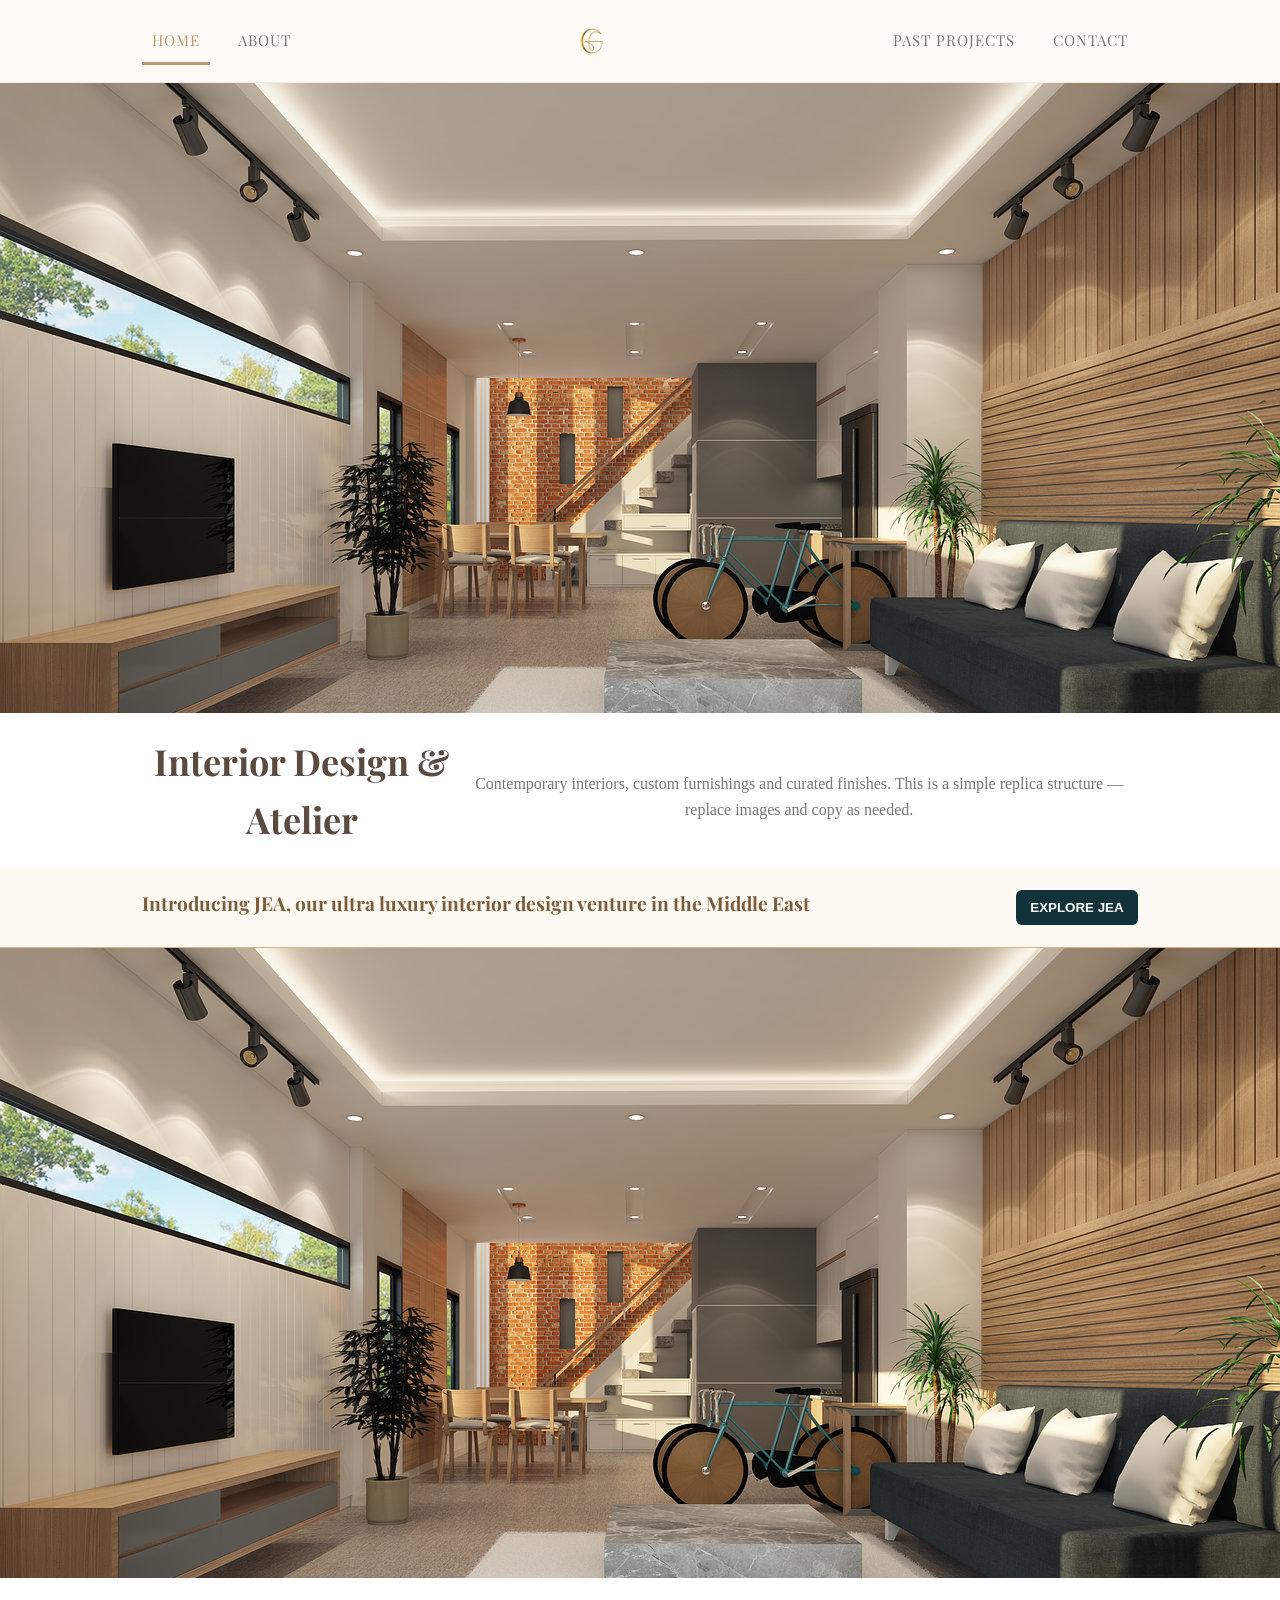
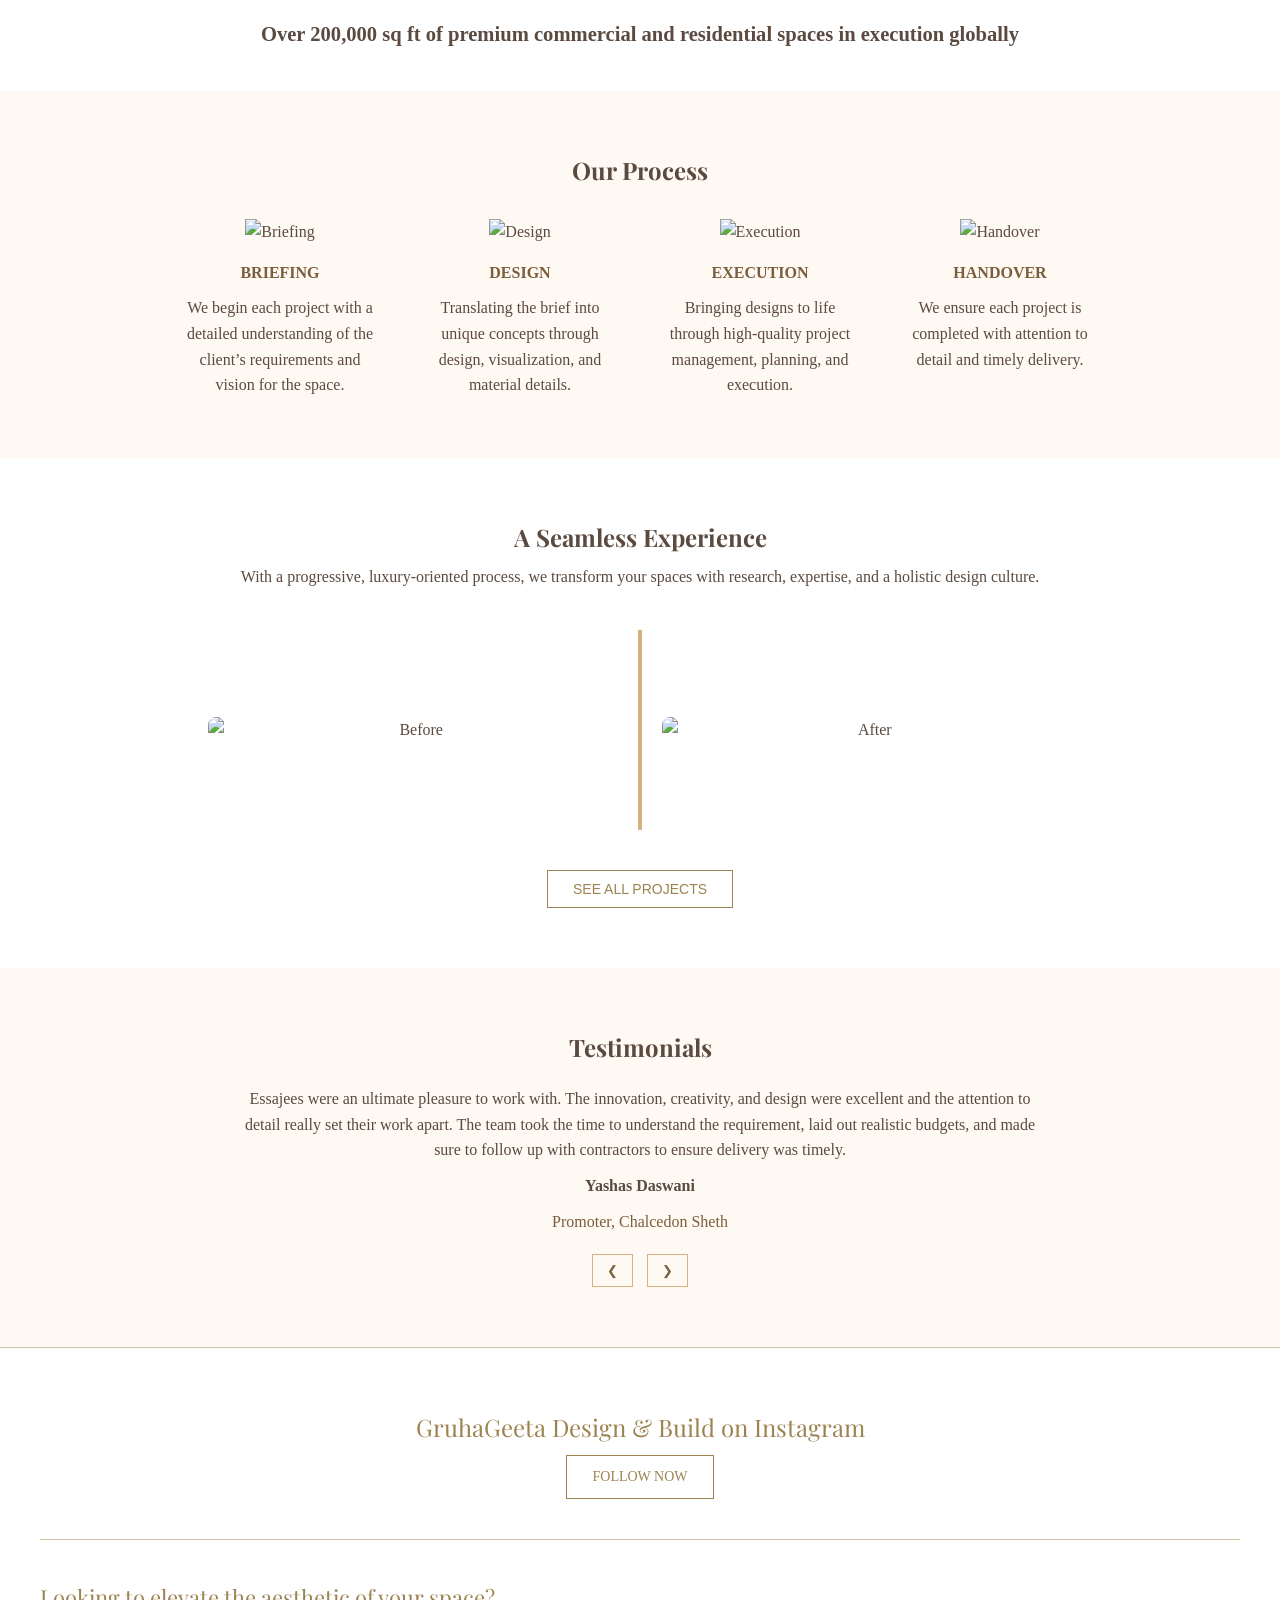
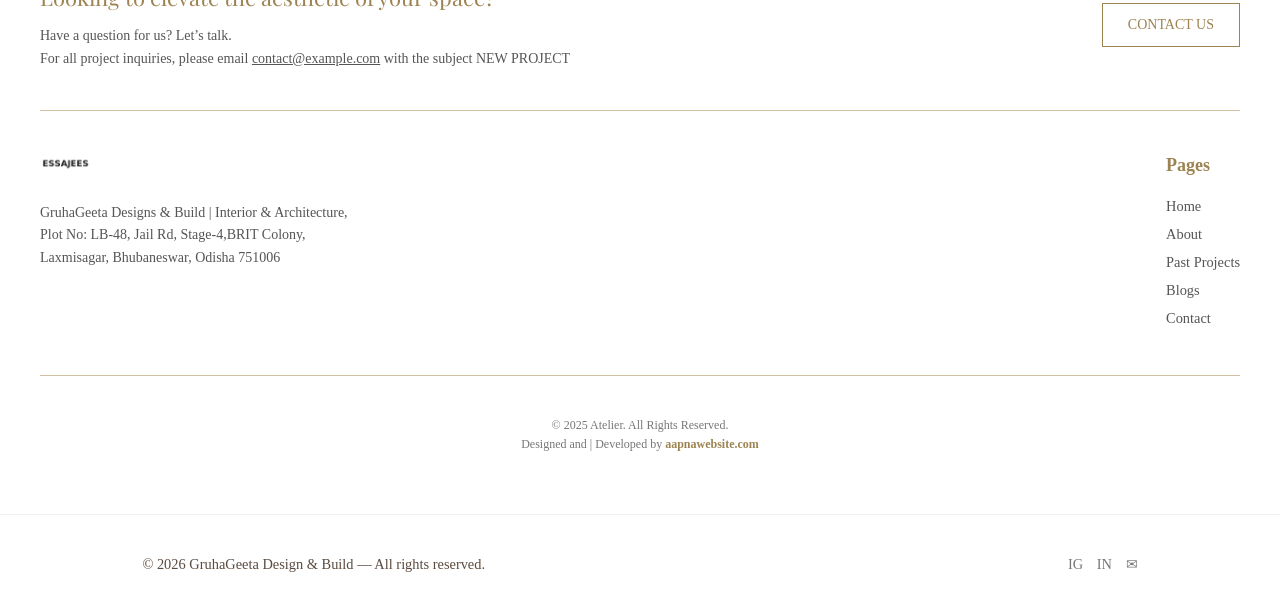
==== index.html @ baf8c3d8 "Add files via upload" ====
<!doctype html>
<html lang="en">
<head>
  <meta charset="utf-8" />
  <meta name="viewport" content="width=device-width,initial-scale=1" />
  <title>GruhaGeeta Design & Build</title>
  <link href="assets/original logo1.png" rel="icon">
  <link rel="preconnect" href="https://fonts.googleapis.com">
  <link href="https://fonts.googleapis.com/css2?family=Playfair+Display:wght@400;600&family=Inter:wght@300;400;600&display=swap" rel="stylesheet">
  <link rel="stylesheet" href="css/style.css">
</head>
<body>
  <header class="site-header">
    <div class="container header-inner">
      <nav class="nav-left">
        <button id="mobile-toggle" aria-expanded="false" aria-label="Open menu">☰</button>
        <ul class="nav-list">
          <li><a href="index.html" class="nav-link active">HOME</a></li>
          <li><a href="about.html" class="nav-link">ABOUT</a></li>
        </ul>
      </nav>

      <div class="logo-area">
        <img src="assets/original logo1.png" alt="GruhaGeeta Design & Build" class="logo">
      </div>

      <nav class="nav-right">
        <ul class="nav-list">
          <li><a href="projects.html" class="nav-link">PAST PROJECTS</a></li>
          <li><a href="contact.html" class="nav-link">CONTACT</a></li>
        </ul>
      </nav>
    </div>
  </header>

  <main>
    <!-- HERO -->
    <section class="hero">
      <img src="assets/interior-3012218_1280.png" alt="Bedroom hero" class="hero-image">
      <div class="hero-overlay">
        <!-- You can add text here if needed -->
      </div>
    </section>

    <!-- A small intro block like the original page might have -->
    <section class="intro container">
      <h1>Interior Design & Atelier</h1>
      <p>Contemporary interiors, custom furnishings and curated finishes. This is a simple replica structure — replace images and copy as needed.</p>
    </section>
  </main>

 <!-- Header -->
  <header class="top-header">
    <div class="container">
      <h2>Introducing JEA, our ultra luxury interior design venture in the Middle East</h2>
      <button class="btn">EXPLORE JEA</button>
    </div>
  </header>

  <!-- Hero Section -->
  <section class="hero">
    <img src="assets/interior-3012218_1280.png" alt="JEA Interior" />
  </section>

  <!-- Overview Section -->
  <section class="overview">
    <h3>Over 200,000 sq ft of premium commercial and residential spaces in execution globally</h3>
  </section>

  <!-- Process Section -->
  <section class="process">
    <h2>Our Process</h2>
    <div class="process-steps">
      <div class="step">
        <img src="https://img.icons8.com/ios/50/000000/briefing.png" alt="Briefing" />
        <h4>BRIEFING</h4>
        <p>We begin each project with a detailed understanding of the client’s requirements and vision for the space.</p>
      </div>
      <div class="step">
        <img src="https://img.icons8.com/ios/50/000000/design--v2.png" alt="Design" />
        <h4>DESIGN</h4>
        <p>Translating the brief into unique concepts through design, visualization, and material details.</p>
      </div>
      <div class="step">
        <img src="https://img.icons8.com/ios/50/000000/construction.png" alt="Execution" />
        <h4>EXECUTION</h4>
        <p>Bringing designs to life through high-quality project management, planning, and execution.</p>
      </div>
      <div class="step">
        <img src="https://img.icons8.com/ios/50/000000/handshake.png" alt="Handover" />
        <h4>HANDOVER</h4>
        <p>We ensure each project is completed with attention to detail and timely delivery.</p>
      </div>
    </div>
  </section>

  <!-- Experience Section -->
  <section class="experience">
    <h2>A Seamless Experience</h2>
    <p>With a progressive, luxury-oriented process, we transform your spaces with research, expertise, and a holistic design culture.</p>
    <div class="experience-images">
      <img src="https://via.placeholder.com/400x250" alt="Before" />
      <div class="divider"></div>
      <img src="https://via.placeholder.com/400x250" alt="After" />
    </div>
    <button class="btn-outline">SEE ALL PROJECTS</button>
  </section>

  <!-- Testimonials Section -->
  <section class="testimonials">
    <h2>Testimonials</h2>
    <p>
      Essajees were an ultimate pleasure to work with. The innovation, creativity, and design were
      excellent and the attention to detail really set their work apart. The team took the time to
      understand the requirement, laid out realistic budgets, and made sure to follow up with
      contractors to ensure delivery was timely.
    </p>
    <h4>Yashas Daswani</h4>
    <p class="subtext">Promoter, Chalcedon Sheth</p>

    <div class="arrows">
      <button class="arrow left">&#10094;</button>
      <button class="arrow right">&#10095;</button>
    </div>
  </section>

<!-- ======= Footer Section ======= -->
<footer class="footer">
  <div class="footer-top">
    <div class="follow-instagram">
      <h2>GruhaGeeta Design & Build on Instagram</h2>
      <a href="https://www.instagram.com/gruhageeta?igsh=YmhuNHJra3NudjNq" class="btn-outline">FOLLOW NOW</a>
    </div>

    <div class="footer-divider"></div>

    <div class="footer-contact">
      <div class="contact-text">
        <h2>Looking to elevate the aesthetic of your space?</h2>
        <p>
          Have a question for us? Let’s talk.<br>
          For all project inquiries, please email 
          <a href="mailto:contact@example.com">contact@example.com</a> 
          with the subject NEW PROJECT
        </p>
      </div>
      <a href="contact.html" class="btn-outline">CONTACT US</a>
    </div>

    <div class="footer-divider"></div>

    <div class="footer-bottom">
      <div class="footer-left">
        <img src="assets/logo.png" alt="Logo" class="footer-logo">
        <p>
          GruhaGeeta Designs & Build | Interior & Architecture,<br>
          Plot No: LB-48, Jail Rd, Stage-4,BRIT Colony,<br>
          Laxmisagar, Bhubaneswar, Odisha 751006
        </p>
        <div class="social-links">
          <a href="#"><i class="fab fa-instagram"></i></a>
          <a href="#"><i class="fab fa-linkedin"></i></a>
          <a href="#"><i class="fas fa-envelope"></i></a>
        </div>
      </div>
      <div class="footer-right">
        <h3>Pages</h3>
        <ul>
          <li><a href="index.html">Home</a></li>
          <li><a href="about.html">About</a></li>
          <li><a href="projects.html">Past Projects</a></li>
          <li><a href="#">Blogs</a></li>
          <li><a href="contact.html">Contact</a></li>
        </ul>
      </div>
    </div>

    <div class="footer-divider"></div>

    <div class="footer-credits">
      <p>© 2025 Atelier. All Rights Reserved.</p>
      <p>Designed and <span></span> | Developed by <span>aapnawebsite.com</span></p>
    </div>
  </div>
</footer>


  <footer class="site-footer">
    <div class="container footer-inner">
      <p>&copy; <span id="year"></span> GruhaGeeta Design & Build — All rights reserved.</p>
      <div class="social">
        <a href="#" aria-label="Instagram">IG</a>
        <a href="#" aria-label="LinkedIn">IN</a>
        <a href="#" aria-label="Email">✉</a>
      </div>
    </div>
  </footer>

  <script src="js/script.js"></script>
</body>
</html>
---- css/style.css ----
/* Shared site CSS - modern, minimal replica look */
:root{
  --cream: #fffaf6;
  --gold: #b89a6f;
  --muted: #777;
  --accent-dark: #12323a;
  --max-width: 1200px;
  --radius: 6px;
  --gap: 20px;
}

*{box-sizing:border-box}
html,body{height:100%;margin:0;font-family:Inter,system-ui,-apple-system,Segoe UI,Roboto,"Helvetica Neue",Arial;}
.container{max-width:var(--max-width);margin:0 auto;padding:0 20px;}

/* Header */
.site-header{
  background:var(--cream);
  border-bottom:1px solid rgba(0,0,0,0.06);
  position:sticky; top:0; z-index:20;
}
.header-inner{
  display:flex;
  align-items:center;
  justify-content:space-between;
  gap:10px;
  padding:14px 0;
}

/* Nav lists */
.nav-list{list-style:none;margin:0;padding:0;display:flex;gap:18px;align-items:center}
.nav-list li{display:inline}
.nav-link{
  text-decoration:none;
  font-family: "Playfair Display", serif;
  font-size:15px;
  letter-spacing:1px;
  color:var(--muted);
  padding:12px 10px;
  border-bottom:3px solid transparent;
}
.nav-link:hover{color:var(--accent-dark)}
.nav-link.active{color:var(--gold); border-bottom-color:var(--gold)}

/* Logo */
.logo-area{display:flex;align-items:center;justify-content:center;flex:0 0 220px}
.logo{height:42px; width:auto; object-fit:contain}

/* Hero */
.hero{position:relative; height:70vh; min-height:420px; overflow:hidden}
.hero-image{width:100%; height:100%; object-fit:cover; display:block; filter:contrast(0.98) saturate(0.95)}
.hero-overlay{position:absolute; inset:0; pointer-events:none}

/* Intro */
.intro{padding:48px 0; text-align:center}
.intro h1{font-family:"Playfair Display", serif; margin:0;font-size:36px}
.intro p{color:var(--muted);max-width:820px;margin:12px auto 0;line-height:1.6}

/* Content layout */
.content{padding:48px 0}
.two-col{display:grid;grid-template-columns:1fr 1fr;gap:24px;align-items:center}
.project-grid{display:grid;grid-template-columns:repeat(3,1fr);gap:20px}
.project-card{background:#fff;border-radius:8px;padding:12px;box-shadow:0 6px 18px rgba(0,0,0,0.05)}
.project-card img{width:100%;border-radius:6px;display:block}



* {
  margin: 0;
  padding: 0;
  box-sizing: border-box;
}

body {
  font-family: "Georgia", serif;
  background: #fff;
  color: #5b4a3f;
  line-height: 1.6;
}

.container {
  display: flex;
  justify-content: space-between;
  align-items: center;
  padding: 20px 8%;
}

.top-header {
  background: #fff9f3;
  border-bottom: 1px solid #d6b181;
  text-align: center;
}

.top-header h2 {
  font-size: 1.2rem;
  color: #7a5d3c;
}

.btn {
  background: #fff;
  border: 1px solid #d6b181;
  color: #7a5d3c;
  padding: 8px 18px;
  cursor: pointer;
  transition: 0.3s;
}

.btn:hover {
  background: #d6b181;
  color: #fff;
}

.hero img {
  width: 100%;
  height: auto;
  display: block;
}

.overview {
  text-align: center;
  padding: 40px 10%;
  background: #fff;
  font-size: 1.1rem;
}

.process {
  text-align: center;
  padding: 60px 10%;
  background: #fff9f3;
}

.process-steps {
  display: flex;
  flex-wrap: wrap;
  justify-content: center;
  gap: 40px;
  margin-top: 30px;
}

.step {
  width: 200px;
}

.step img {
  width: 50px;
  margin-bottom: 15px;
}

.step h4 {
  color: #7a5d3c;
  margin-bottom: 10px;
}

.experience {
  text-align: center;
  padding: 60px 10%;
}

.experience-images {
  display: flex;
  justify-content: center;
  align-items: center;
  margin: 40px 0;
}

.experience-images img {
  width: 40%;
  border-radius: 8px;
}

.divider {
  width: 4px;
  height: 200px;
  background: #d6b181;
  margin: 0 20px;
}

.btn-outline {
  border: 1px solid #d6b181;
  background: transparent;
  padding: 10px 22px;
  color: #7a5d3c;
  cursor: pointer;
  transition: 0.3s;
}

.btn-outline:hover {
  background: #d6b181;
  color: #fff;
}

.testimonials {
  text-align: center;
  background: #fff9f3;
  padding: 60px 10%;
  position: relative;
}

.testimonials h2 {
  margin-bottom: 20px;
}

.testimonials p {
  max-width: 800px;
  margin: 10px auto;
  font-size: 1rem;
}

.subtext {
  color: #7a5d3c;
  font-size: 0.9rem;
}

.arrows {
  margin-top: 20px;
}

.arrow {
  background: transparent;
  border: 1px solid #d6b181;
  padding: 8px 14px;
  cursor: pointer;
  margin: 0 5px;
  color: #7a5d3c;
}

.arrow:hover {
  background: #d6b181;
  color: #fff;
}

footer {
  text-align: center;
  padding: 20px;
  background: #fff;
  border-top: 1px solid #d6b181;
  font-size: 0.9rem;
}


/* ======= Footer Styles ======= */
.footer {
  background: #fff;
  color: #9c8351;
  font-family: 'Times New Roman', serif;
  text-align: center;
  padding: 60px 40px;
  border-top: 1px solid #d1c2a4;
}

.footer-top h2 {
  font-size: 24px;
  font-weight: normal;
}

.btn-outline {
  display: inline-block;
  border: 1px solid #9c8351;
  padding: 10px 25px;
  text-decoration: none;
  color: #9c8351;
  font-size: 14px;
  transition: 0.3s;
}

.btn-outline:hover {
  background: #9c8351;
  color: #fff;
}

.footer-divider {
  border-top: 1px solid #d1c2a4;
  margin: 40px 0;
}

.footer-contact {
  display: flex;
  flex-wrap: wrap;
  justify-content: space-between;
  align-items: center;
  text-align: left;
  gap: 30px;
}

.footer-contact h2 {
  font-size: 22px;
  font-weight: normal;
}

.footer-contact p {
  font-size: 14px;
  color: #555;
  margin-top: 10px;
}

.footer-bottom {
  display: flex;
  flex-wrap: wrap;
  justify-content: space-between;
  align-items: flex-start;
  text-align: left;
  gap: 40px;
}

.footer-logo {
  width: 100px;
  margin-bottom: 20px;
}

.footer-left p {
  color: #555;
  font-size: 14px;
  line-height: 1.6;
}

.social-links a {
  color: #9c8351;
  font-size: 18px;
  margin-right: 15px;
  transition: 0.3s;
}

.social-links a:hover {
  color: #000;
}

.footer-right h3 {
  font-size: 18px;
  margin-bottom: 15px;
  color: #9c8351;
}

.footer-right ul {
  list-style: none;
  padding: 0;
}

.footer-right ul li {
  margin: 5px 0;
}

.footer-right ul li a {
  color: #555;
  text-decoration: none;
}

.footer-right ul li a:hover {
  color: #9c8351;
}

.footer-credits {
  font-size: 12px;
  color: #777;
  margin-top: 20px;
}

.footer-credits span {
  color: #9c8351;
  font-weight: bold;
}

/* Responsive */
@media (max-width: 768px) {
  .footer-contact, .footer-bottom {
    flex-direction: column;
    text-align: center;
  }
}


/* Footer */
.site-footer{background:#fff;padding:18px 0;border-top:1px solid rgba(0,0,0,0.06)}
.footer-inner{display:flex;justify-content:space-between;align-items:center}
.social a{margin-left:10px;text-decoration:none;color:var(--muted)}

/* Contact form */
.contact-form{max-width:680px;margin:0 auto;display:flex;flex-direction:column;gap:14px}
.contact-form label{display:flex;flex-direction:column;font-size:14px;color:var(--muted)}
.contact-form input, .contact-form textarea{padding:10px;border:1px solid #e6e6e6;border-radius:6px;font-size:14px}
.btn{background:var(--accent-dark);color:#fff;padding:10px 14px;border:none;border-radius:6px;font-weight:600;cursor:pointer;}

/* Mobile */
#mobile-toggle, #mobile-toggle-2, #mobile-toggle-3, #mobile-toggle-4{
  display:none; background:none;border:none;font-size:20px;margin-right:8px;cursor:pointer;
}
@media (max-width:900px){
  .logo-area{flex:1; text-align:center}
  .nav-left .nav-list, .nav-right .nav-list{display:none}
  #mobile-toggle, #mobile-toggle-2, #mobile-toggle-3, #mobile-toggle-4{display:inline-block}
  .header-inner{gap:8px}
  .project-grid{grid-template-columns:1fr}
  .two-col{grid-template-columns:1fr}
  .hero{height:52vh}
}

/* Small refinements */
a{color:inherit}
h2{font-family:"Playfair Display",serif;margin-bottom:8px}
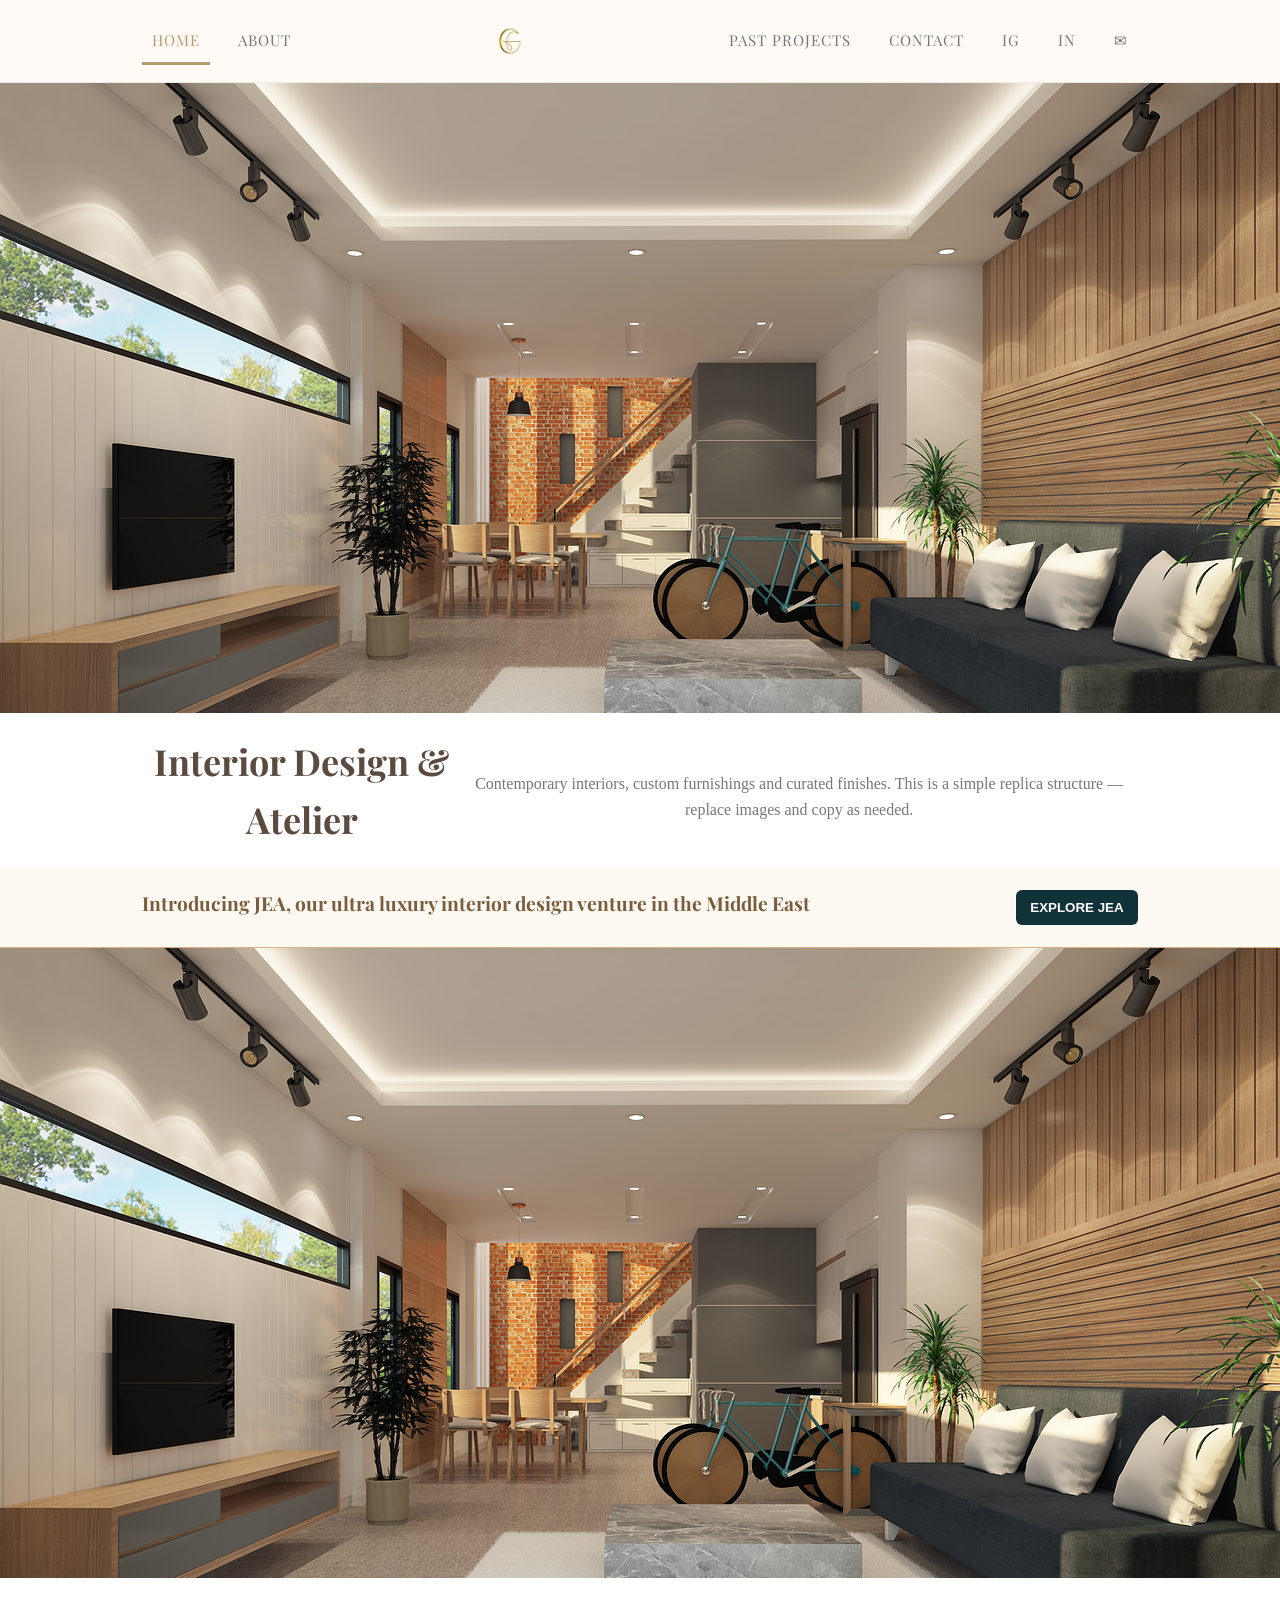
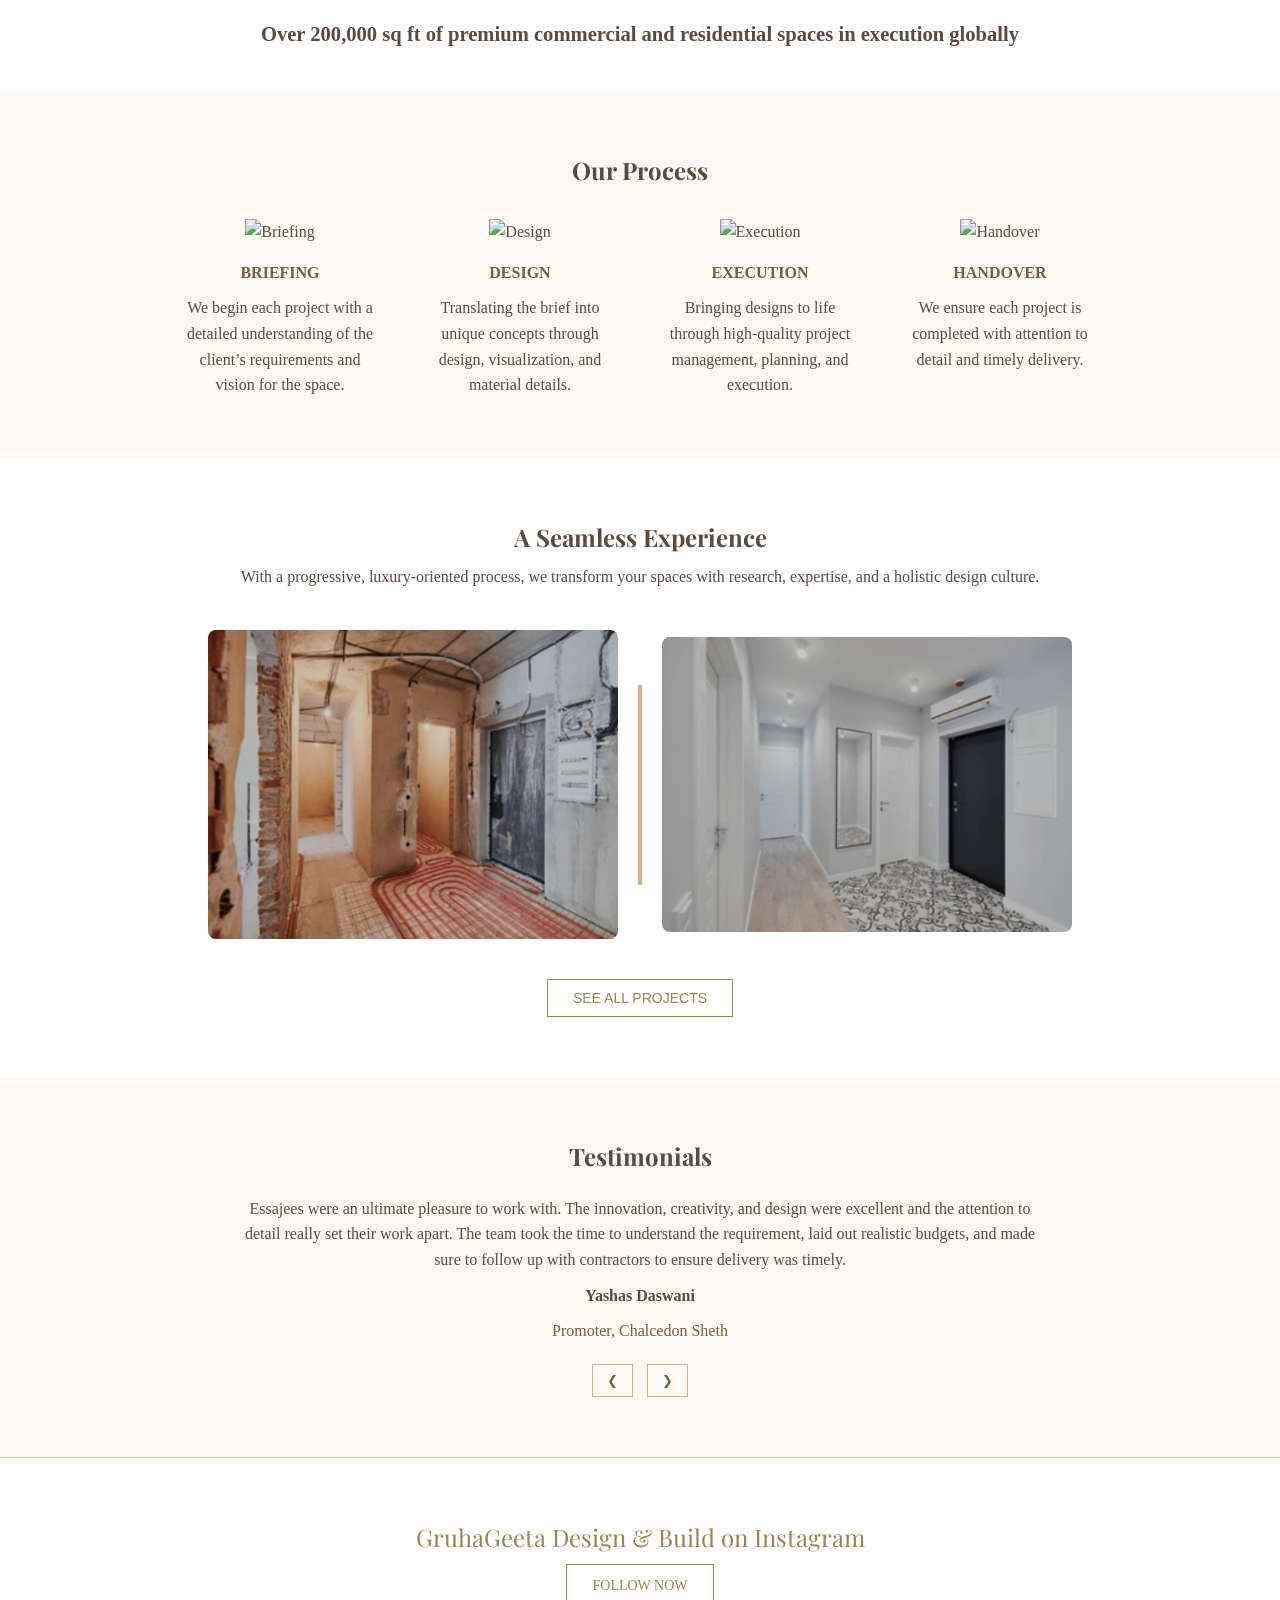
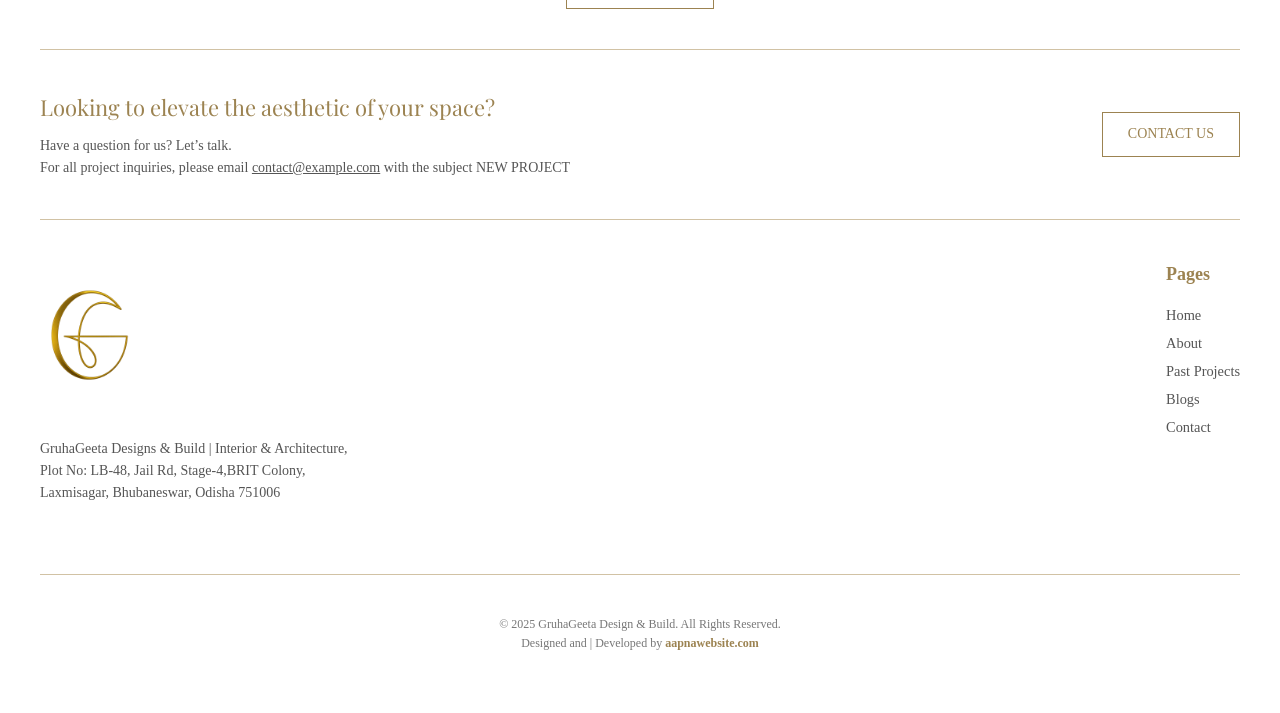
==== commit 82badaa4: "Add files via upload" ====
--- a/index.html
+++ b/index.html
@@ -28,6 +28,9 @@
         <ul class="nav-list">
           <li><a href="projects.html" class="nav-link">PAST PROJECTS</a></li>
           <li><a href="contact.html" class="nav-link">CONTACT</a></li>
+          <li><a href="#" class="nav-link">IG</a></li>
+          <li><a href="#" class="nav-link">IN</a></li>
+          <li><a href="#" class="nav-link">✉</a></li>
         </ul>
       </nav>
     </div>
@@ -99,9 +102,9 @@
     <h2>A Seamless Experience</h2>
     <p>With a progressive, luxury-oriented process, we transform your spaces with research, expertise, and a holistic design culture.</p>
     <div class="experience-images">
-      <img src="https://via.placeholder.com/400x250" alt="Before" />
+      <img src="assets/before.png" alt="Before" />
       <div class="divider"></div>
-      <img src="https://via.placeholder.com/400x250" alt="After" />
+      <img src="assets/after.png" alt="After" />
     </div>
     <button class="btn-outline">SEE ALL PROJECTS</button>
   </section>
@@ -151,7 +154,7 @@
 
     <div class="footer-bottom">
       <div class="footer-left">
-        <img src="assets/logo.png" alt="Logo" class="footer-logo">
+        <img src="assets/original logo1.png" alt="Logo" class="footer-logo">
         <p>
           GruhaGeeta Designs & Build | Interior & Architecture,<br>
           Plot No: LB-48, Jail Rd, Stage-4,BRIT Colony,<br>
@@ -178,14 +181,14 @@
     <div class="footer-divider"></div>
 
     <div class="footer-credits">
-      <p>© 2025 Atelier. All Rights Reserved.</p>
+      <p>© 2025 GruhaGeeta Design & Build. All Rights Reserved.</p>
       <p>Designed and <span></span> | Developed by <span>aapnawebsite.com</span></p>
     </div>
   </div>
 </footer>
 
 
-  <footer class="site-footer">
+  <!--<footer class="site-footer">
     <div class="container footer-inner">
       <p>&copy; <span id="year"></span> GruhaGeeta Design & Build — All rights reserved.</p>
       <div class="social">
@@ -194,7 +197,7 @@
         <a href="#" aria-label="Email">✉</a>
       </div>
     </div>
-  </footer>
+  </footer>-->
 
   <script src="js/script.js"></script>
 </body>
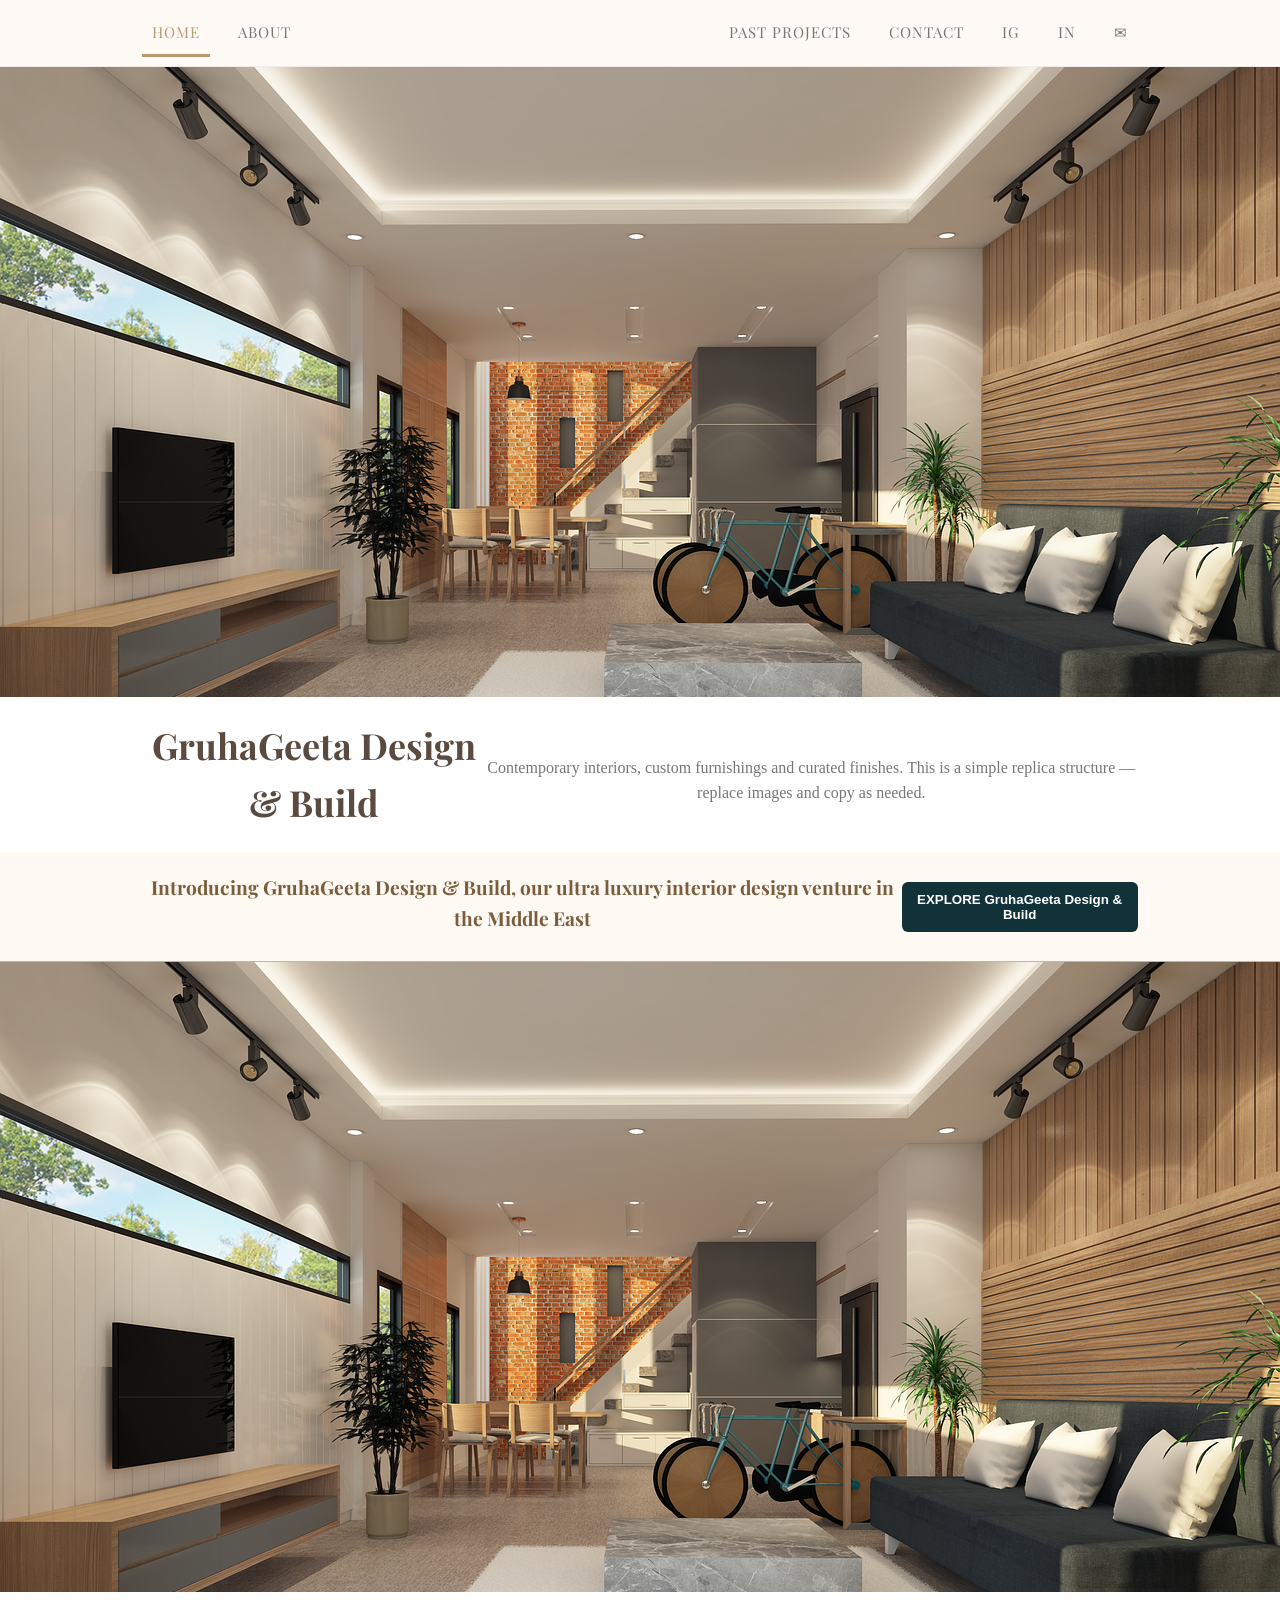
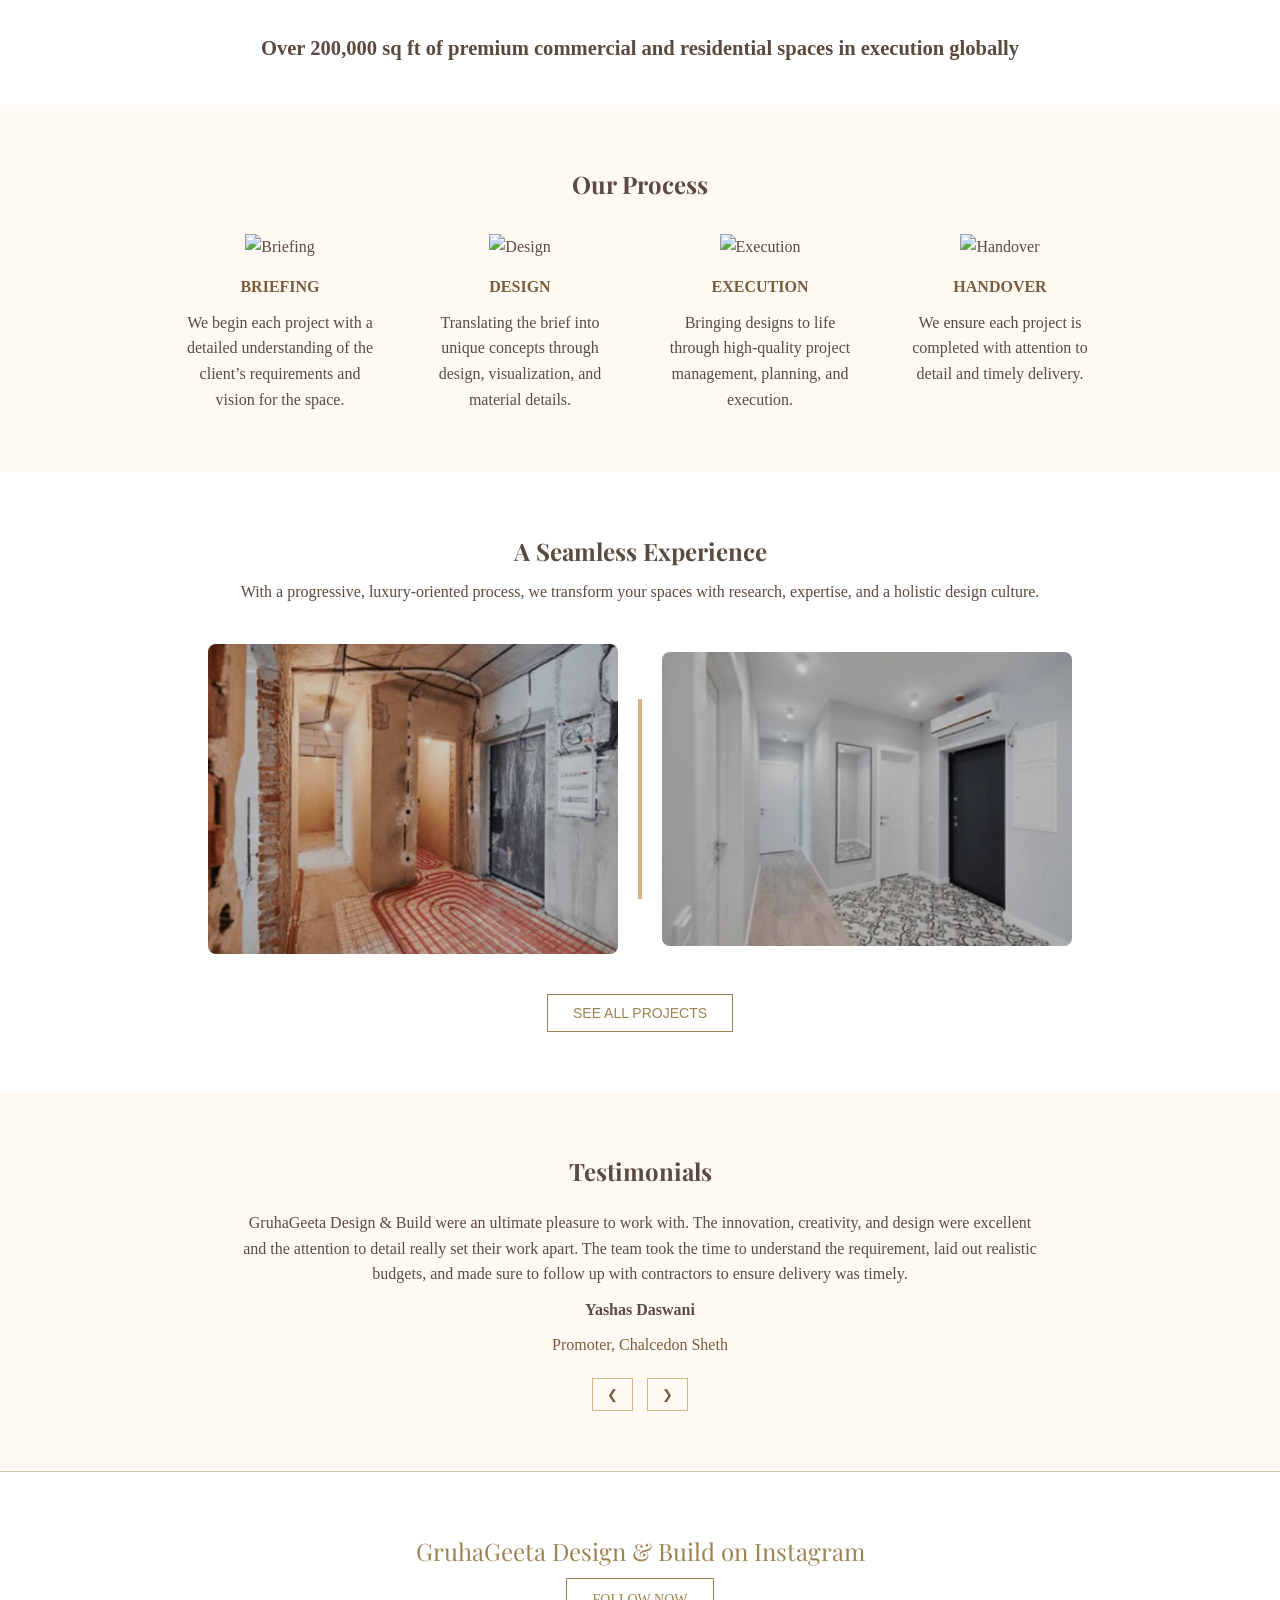
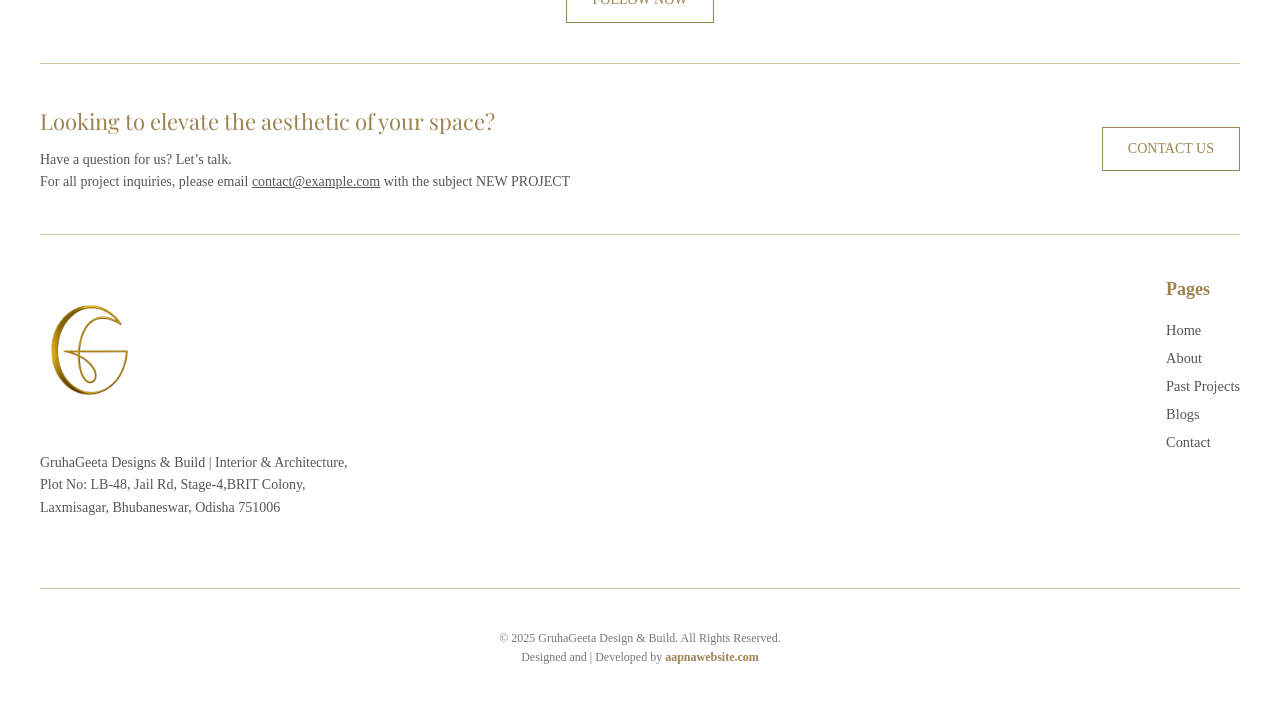
==== commit 44f3dc72: "Add files via upload" ====
--- a/index.html
+++ b/index.html
@@ -15,14 +15,15 @@
       <nav class="nav-left">
         <button id="mobile-toggle" aria-expanded="false" aria-label="Open menu">☰</button>
         <ul class="nav-list">
+          <!--<p class="m-0 fw-bold" style="font-size: 25px;"><img src="assets/original logo1.png" alt="" height="50px"> <span></span></p>-->
           <li><a href="index.html" class="nav-link active">HOME</a></li>
           <li><a href="about.html" class="nav-link">ABOUT</a></li>
         </ul>
       </nav>
 
-      <div class="logo-area">
+      <!--<div class="logo-area">
         <img src="assets/original logo1.png" alt="GruhaGeeta Design & Build" class="logo">
-      </div>
+      </div>-->
 
       <nav class="nav-right">
         <ul class="nav-list">
@@ -47,7 +48,7 @@
 
     <!-- A small intro block like the original page might have -->
     <section class="intro container">
-      <h1>Interior Design & Atelier</h1>
+      <h1>GruhaGeeta Design & Build</h1>
       <p>Contemporary interiors, custom furnishings and curated finishes. This is a simple replica structure — replace images and copy as needed.</p>
     </section>
   </main>
@@ -55,8 +56,8 @@
  <!-- Header -->
   <header class="top-header">
     <div class="container">
-      <h2>Introducing JEA, our ultra luxury interior design venture in the Middle East</h2>
-      <button class="btn">EXPLORE JEA</button>
+      <h2>Introducing GruhaGeeta Design & Build, our ultra luxury interior design venture in the Middle East</h2>
+      <button class="btn">EXPLORE GruhaGeeta Design & Build</button>
     </div>
   </header>
 
@@ -113,7 +114,7 @@
   <section class="testimonials">
     <h2>Testimonials</h2>
     <p>
-      Essajees were an ultimate pleasure to work with. The innovation, creativity, and design were
+      GruhaGeeta Design & Build were an ultimate pleasure to work with. The innovation, creativity, and design were
       excellent and the attention to detail really set their work apart. The team took the time to
       understand the requirement, laid out realistic budgets, and made sure to follow up with
       contractors to ensure delivery was timely.
--- a/css/style.css
+++ b/css/style.css
@@ -65,6 +65,8 @@
 
 
 
+
+
 * {
   margin: 0;
   padding: 0;
